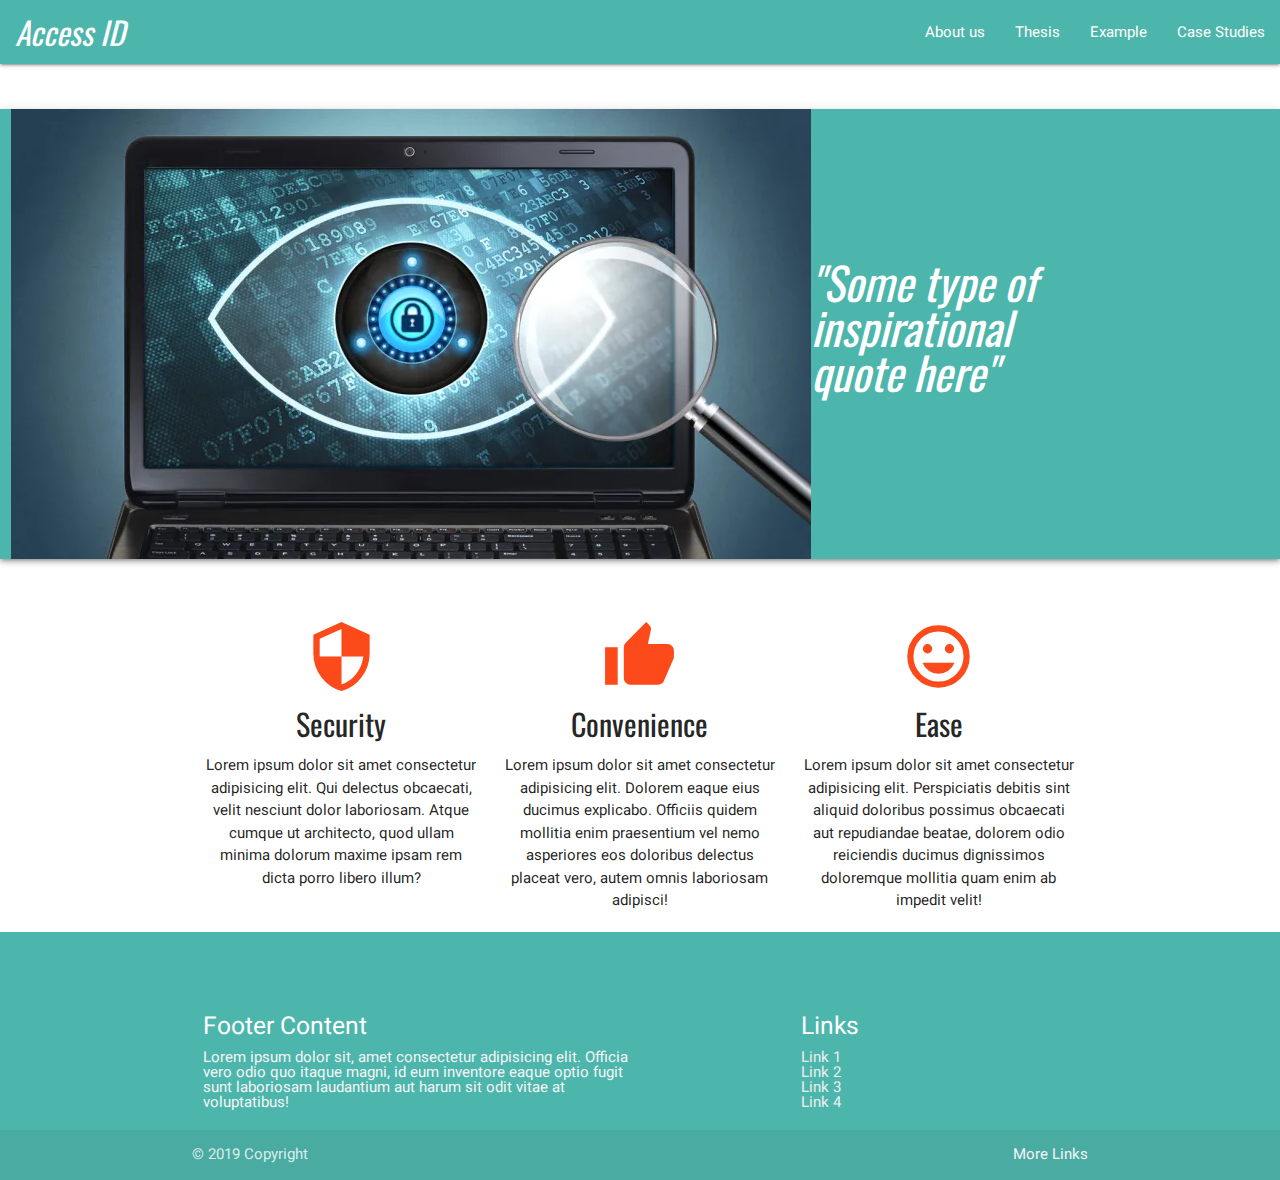
==== index.html @ 13523463 "reorganized files" ====
<!DOCTYPE html>
<html lang="en">

<head>
    <meta charset="UTF-8">
    <meta name="viewport" content="width=device-width, initial-scale=1.0">
    <meta http-equiv="X-UA-Compatible" content="ie=edge">
    <title>Access ID</title>

    <link rel="stylesheet" href="assets/css/reset.css">
    <link rel="stylesheet" href="assets/css/style.css">

    <link href="https://fonts.googleapis.com/css?family=Oswald" rel="stylesheet">
    <link href="https://fonts.googleapis.com/css?family=Heebo" rel="stylesheet">
</head>

<body>

    <nav>
        <div class="nav-wrapper #4db6ac teal lighten-2">
            <a href="index.html" class="brand-logo">Access ID</a>
            <a href="#" data-target="mobile-demo" class="sidenav-trigger"><i class="material-icons">menu</i></a>
            <ul class="right hide-on-med-and-down">
                <li><a href="assets/pages/about-us.html">About us</a></li>
                <li><a href="assets/pages/thesis.html">Thesis</a></li>
                <li><a href="assets/pages/example.html">Example</a></li>
                <li><a href="assets/pages/case-studies.html">Case Studies</a></li>
            </ul>
        </div>
    </nav>

    <ul class="sidenav" id="mobile-demo">
        <li><a href="assets/pages/about-us.html">About us</a></li>
        <li><a href="assets/pages/thesis.html">Thesis</a></li>
        <li><a href="assets/pages/example.html">Example</a></li>
        <li><a href="assets/pages/case-studies.html">Case Studies</a></li>
    </ul>

    <div class="row  #4db6ac teal lighten-2 z-depth-2">
        <div class="col s12">
            <img src="assets/images/main-image.webp" alt="Computer" class="main-img ">

            <div class="main-text">
                <p class="image-text">"Some type of inspirational quote here"</p>
            </div>
        </div>

    </div>



    <div class="container">

        <div class="row">

            <div class="col s4">
                <div class="promo center">
                    <i class="material-icons">security</i>
                    <p class="promo-caption center">Security</p>
                    <p class="promo-body">Lorem ipsum dolor sit amet consectetur adipisicing elit. Qui delectus
                        obcaecati, velit nesciunt dolor laboriosam. Atque cumque ut architecto, quod ullam minima
                        dolorum maxime ipsam rem dicta porro libero illum?</p>
                </div>

            </div>
            <div class="col s4">
                <div class="promo center">
                    <i class="material-icons">thumb_up</i>
                    <p class="promo-caption center">Convenience</p>
                    <p class="promo-body">Lorem ipsum dolor sit amet consectetur adipisicing elit. Dolorem eaque
                        eius
                        ducimus explicabo. Officiis quidem mollitia enim praesentium vel nemo asperiores eos
                        doloribus
                        delectus placeat vero, autem omnis laboriosam adipisci!</p>
                </div>
            </div>
            <div class="col s4">
                <div class="promo center">
                    <i class="material-icons">mood</i>
                    <p class="promo-caption center">Ease</p>
                    <p class="promo-body">Lorem ipsum dolor sit amet consectetur adipisicing elit. Perspiciatis
                        debitis
                        sint aliquid doloribus possimus obcaecati aut repudiandae beatae, dolorem odio reiciendis
                        ducimus dignissimos doloremque mollitia quam enim ab impedit velit!</p>
                </div>
            </div>

        </div>

    </div>



    <footer class="page-footer #4db6ac teal lighten-2 ">
        <div class="container">
            <div class="row">
                <div class="col l6 s12">
                    <h5 class="white-text">Footer Content</h5>
                    <p class="grey-text text-lighten-4">Lorem ipsum dolor sit, amet consectetur adipisicing elit. Officia vero odio quo itaque magni, id eum inventore eaque optio fugit sunt laboriosam laudantium aut harum sit odit vitae at voluptatibus!</p>
                </div>
                <div class="col l4 offset-l2 s12">
                    <h5 class="white-text">Links</h5>
                    <ul>
                        <li><a class="grey-text text-lighten-3" href="#!">Link 1</a></li>
                        <li><a class="grey-text text-lighten-3" href="#!">Link 2</a></li>
                        <li><a class="grey-text text-lighten-3" href="#!">Link 3</a></li>
                        <li><a class="grey-text text-lighten-3" href="#!">Link 4</a></li>
                    </ul>
                </div>
            </div>
        </div>
        <div class="footer-copyright">
            <div class="container">
                © 2019 Copyright
                <a class="grey-text text-lighten-4 right" href="#!">More Links</a>
            </div>
        </div>
    </footer>



    <script src="https://cdnjs.cloudflare.com/ajax/libs/jquery/3.3.1/jquery.min.js"></script>
    <!-- Compiled and minified CSS -->
    <link rel="stylesheet" href="https://cdnjs.cloudflare.com/ajax/libs/materialize/1.0.0/css/materialize.min.css">

    <!-- Compiled and minified JavaScript -->
    <script src="https://cdnjs.cloudflare.com/ajax/libs/materialize/1.0.0/js/materialize.min.js"></script>

    <!--Import Google Icon Font-->
    <link href="https://fonts.googleapis.com/icon?family=Material+Icons" rel="stylesheet">
    <script src="pages/example-page/app.js"></script>
</body>

</html>
---- assets/css/style.css ----
body {
    font-size: 1rem;
    font-family: 'Heebo', sans-serif;
}

.brand-logo {
    margin-left: 1rem;
    font-family: 'Oswald', sans-serif;
    font-style: italic;
}

.main-img {
    float:left;
}
.promo i {
    font-size: 5rem;
    display: block;
    margin: 1rem;
    color: #FC4A1A;
}

.promo-caption {
    font-family: 'Oswald', sans-serif;
    font-size: 2rem;
    margin: 1rem;
}

.promo-body {
    line-height: 1.5rem;
}

.image-text {
    font-family: 'Oswald', sans-serif;
    font-size: 3rem;
    font-style: italic;
    margin: 10rem;
    color: white;
}

.main-text {
    font-family: 'Oswald', sans-serif;
    font-size: 3rem;
    font-style: italic;
    margin: 3rem;
    color: white;
}

.row {
    margin: 3rem;
}

.video{
	margin: auto;
	width: 500px;
	height: 375px;
    border: 10px #4ABDAC solid;
}

#video {
	width: 100%;
	height: 100%;
    background-color: #666;

}
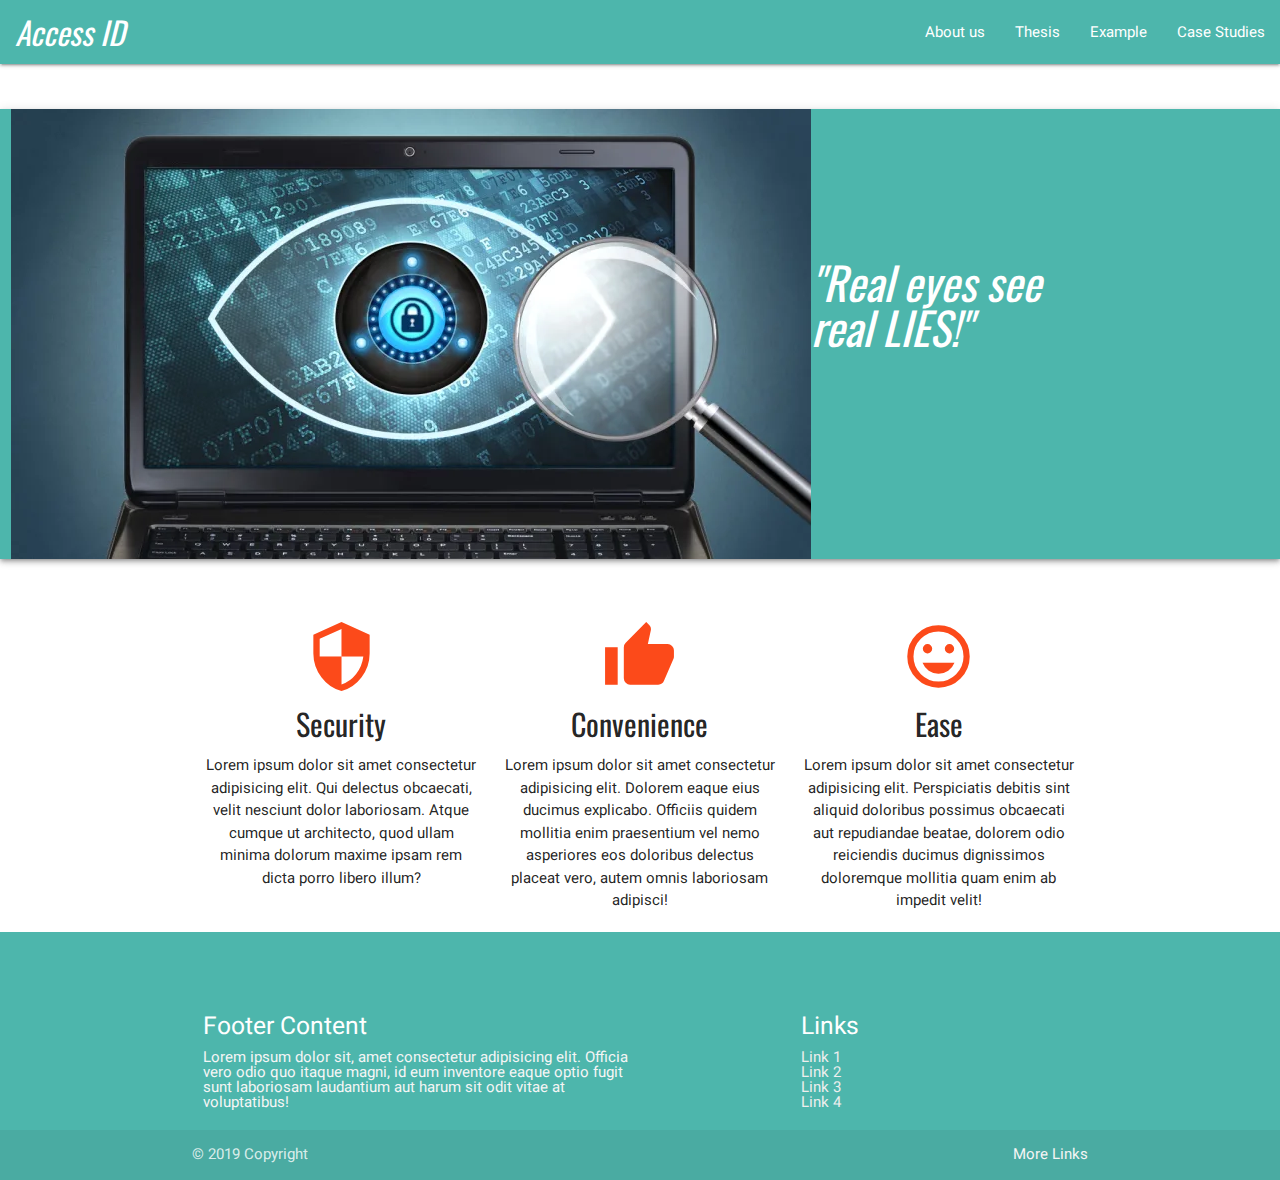
==== commit b9952206: "started gym auth page" ====
--- a/index.html
+++ b/index.html
@@ -5,6 +5,7 @@
     <meta charset="UTF-8">
     <meta name="viewport" content="width=device-width, initial-scale=1.0">
     <meta http-equiv="X-UA-Compatible" content="ie=edge">
+    <link rel="icon" href="https://www.t2techgroup.com/wp-content/uploads/2018/07/security-icon-300x274.png">
     <title>Access ID</title>
 
     <link rel="stylesheet" href="assets/css/reset.css">
@@ -21,19 +22,19 @@
             <a href="index.html" class="brand-logo">Access ID</a>
             <a href="#" data-target="mobile-demo" class="sidenav-trigger"><i class="material-icons">menu</i></a>
             <ul class="right hide-on-med-and-down">
-                <li><a href="assets/pages/about-us.html">About us</a></li>
-                <li><a href="assets/pages/thesis.html">Thesis</a></li>
-                <li><a href="assets/pages/example.html">Example</a></li>
-                <li><a href="assets/pages/case-studies.html">Case Studies</a></li>
+                <li><a href="pages/about-us-page/about-us.html">About us</a></li>
+                <li><a href="pages/thesis-page/thesis.html">Thesis</a></li>
+                <li><a href="pages/example-page/example.html">Example</a></li>
+                <li><a href="pages/case-studies-page/case-studies.html">Case Studies</a></li>
             </ul>
         </div>
     </nav>
 
     <ul class="sidenav" id="mobile-demo">
-        <li><a href="assets/pages/about-us.html">About us</a></li>
-        <li><a href="assets/pages/thesis.html">Thesis</a></li>
-        <li><a href="assets/pages/example.html">Example</a></li>
-        <li><a href="assets/pages/case-studies.html">Case Studies</a></li>
+        <li><a href="pages/about-us-page/about-us.html">About us</a></li>
+        <li><a href="pages/thesis-page/thesis.html">Thesis</a></li>
+        <li><a href="pages/example-page/example.html">Example</a></li>
+        <li><a href="pages/case-studies-page/case-studies.html">Case Studies</a></li>
     </ul>
 
     <div class="row  #4db6ac teal lighten-2 z-depth-2">
@@ -41,7 +42,7 @@
             <img src="assets/images/main-image.webp" alt="Computer" class="main-img ">
 
             <div class="main-text">
-                <p class="image-text">"Some type of inspirational quote here"</p>
+                <p class="image-text">"Real eyes see real LIES!"</p>
             </div>
         </div>
 
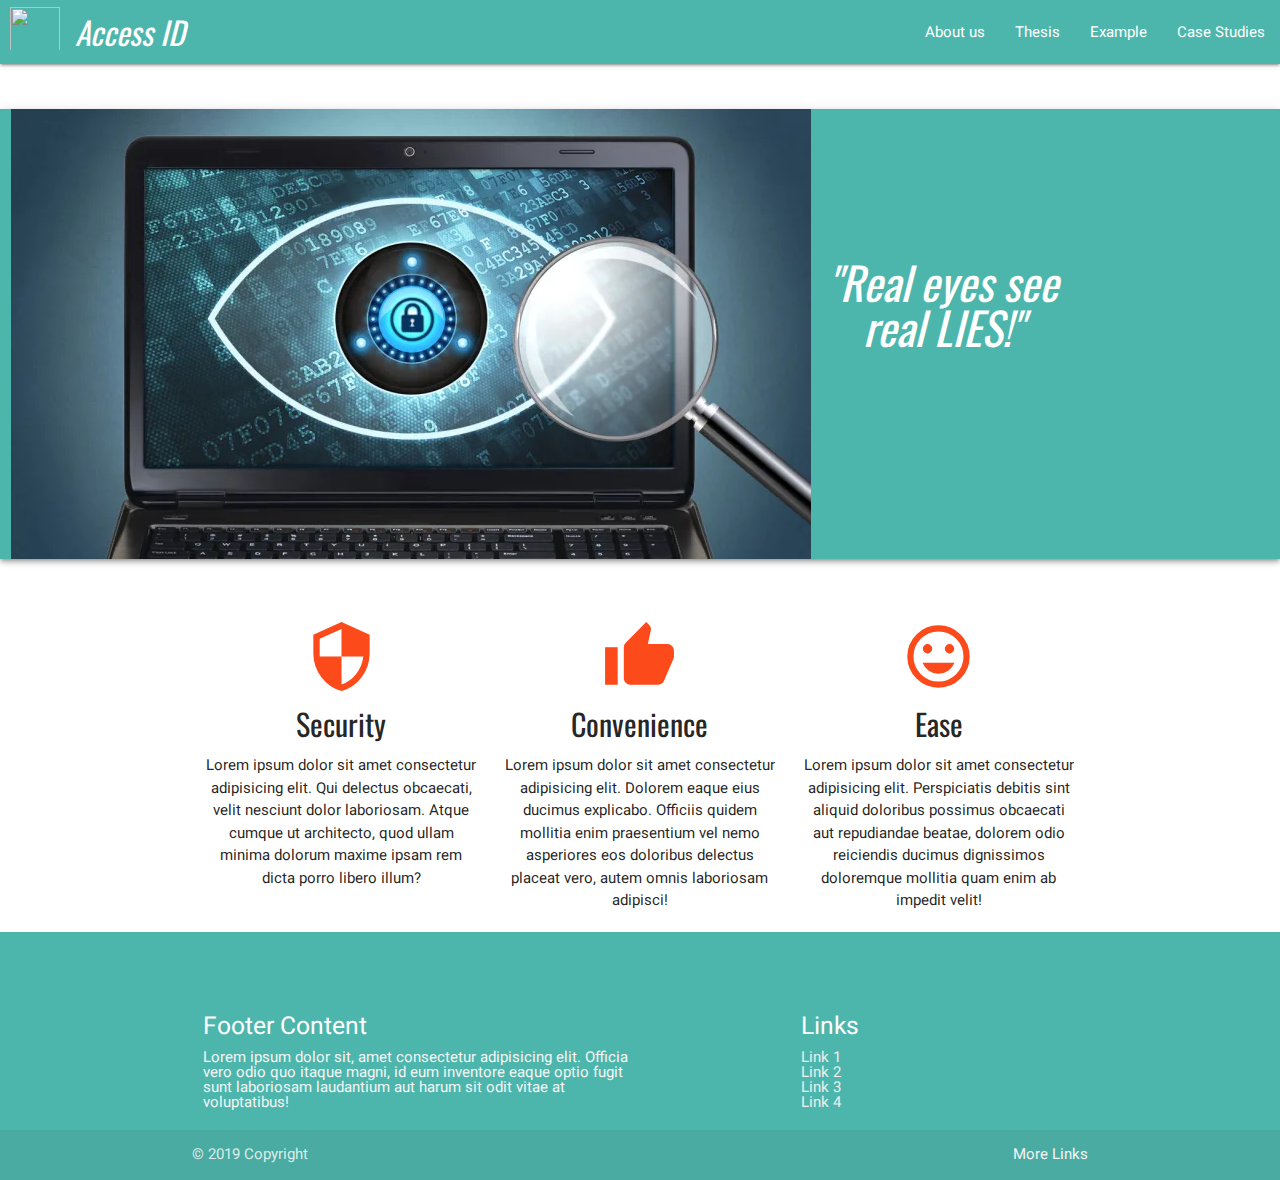
==== commit 72bab937: "?" ====
--- a/index.html
+++ b/index.html
@@ -19,7 +19,8 @@
 
     <nav>
         <div class="nav-wrapper #4db6ac teal lighten-2">
-            <a href="index.html" class="brand-logo">Access ID</a>
+            <img style="height:50px;width:50px;padding-top:7px;margin-left:10px;" src="https://www.t2techgroup.com/wp-content/uploads/2018/07/security-icon-300x274.png">
+            <a href="index.html" class="brand-logo"></i>Access ID</a>
             <a href="#" data-target="mobile-demo" class="sidenav-trigger"><i class="material-icons">menu</i></a>
             <ul class="right hide-on-med-and-down">
                 <li><a href="pages/about-us-page/about-us.html">About us</a></li>
@@ -42,18 +43,13 @@
             <img src="assets/images/main-image.webp" alt="Computer" class="main-img ">
 
             <div class="main-text">
-                <p class="image-text">"Real eyes see real LIES!"</p>
+                <p class="image-text" style="text-align:center;">"Real eyes see real LIES!"</p>
             </div>
         </div>
-
     </div>
 
-
-
     <div class="container">
-
         <div class="row">
-
             <div class="col s4">
                 <div class="promo center">
                     <i class="material-icons">security</i>
@@ -62,7 +58,6 @@
                         obcaecati, velit nesciunt dolor laboriosam. Atque cumque ut architecto, quod ullam minima
                         dolorum maxime ipsam rem dicta porro libero illum?</p>
                 </div>
-
             </div>
             <div class="col s4">
                 <div class="promo center">
@@ -85,19 +80,17 @@
                         ducimus dignissimos doloremque mollitia quam enim ab impedit velit!</p>
                 </div>
             </div>
-
         </div>
-
     </div>
-
-
 
     <footer class="page-footer #4db6ac teal lighten-2 ">
         <div class="container">
             <div class="row">
                 <div class="col l6 s12">
                     <h5 class="white-text">Footer Content</h5>
-                    <p class="grey-text text-lighten-4">Lorem ipsum dolor sit, amet consectetur adipisicing elit. Officia vero odio quo itaque magni, id eum inventore eaque optio fugit sunt laboriosam laudantium aut harum sit odit vitae at voluptatibus!</p>
+                    <p class="grey-text text-lighten-4">Lorem ipsum dolor sit, amet consectetur adipisicing elit.
+                        Officia vero odio quo itaque magni, id eum inventore eaque optio fugit sunt laboriosam
+                        laudantium aut harum sit odit vitae at voluptatibus!</p>
                 </div>
                 <div class="col l4 offset-l2 s12">
                     <h5 class="white-text">Links</h5>
@@ -118,15 +111,11 @@
         </div>
     </footer>
 
-
-
     <script src="https://cdnjs.cloudflare.com/ajax/libs/jquery/3.3.1/jquery.min.js"></script>
     <!-- Compiled and minified CSS -->
     <link rel="stylesheet" href="https://cdnjs.cloudflare.com/ajax/libs/materialize/1.0.0/css/materialize.min.css">
-
     <!-- Compiled and minified JavaScript -->
     <script src="https://cdnjs.cloudflare.com/ajax/libs/materialize/1.0.0/js/materialize.min.js"></script>
-
     <!--Import Google Icon Font-->
     <link href="https://fonts.googleapis.com/icon?family=Material+Icons" rel="stylesheet">
     <script src="pages/example-page/app.js"></script>
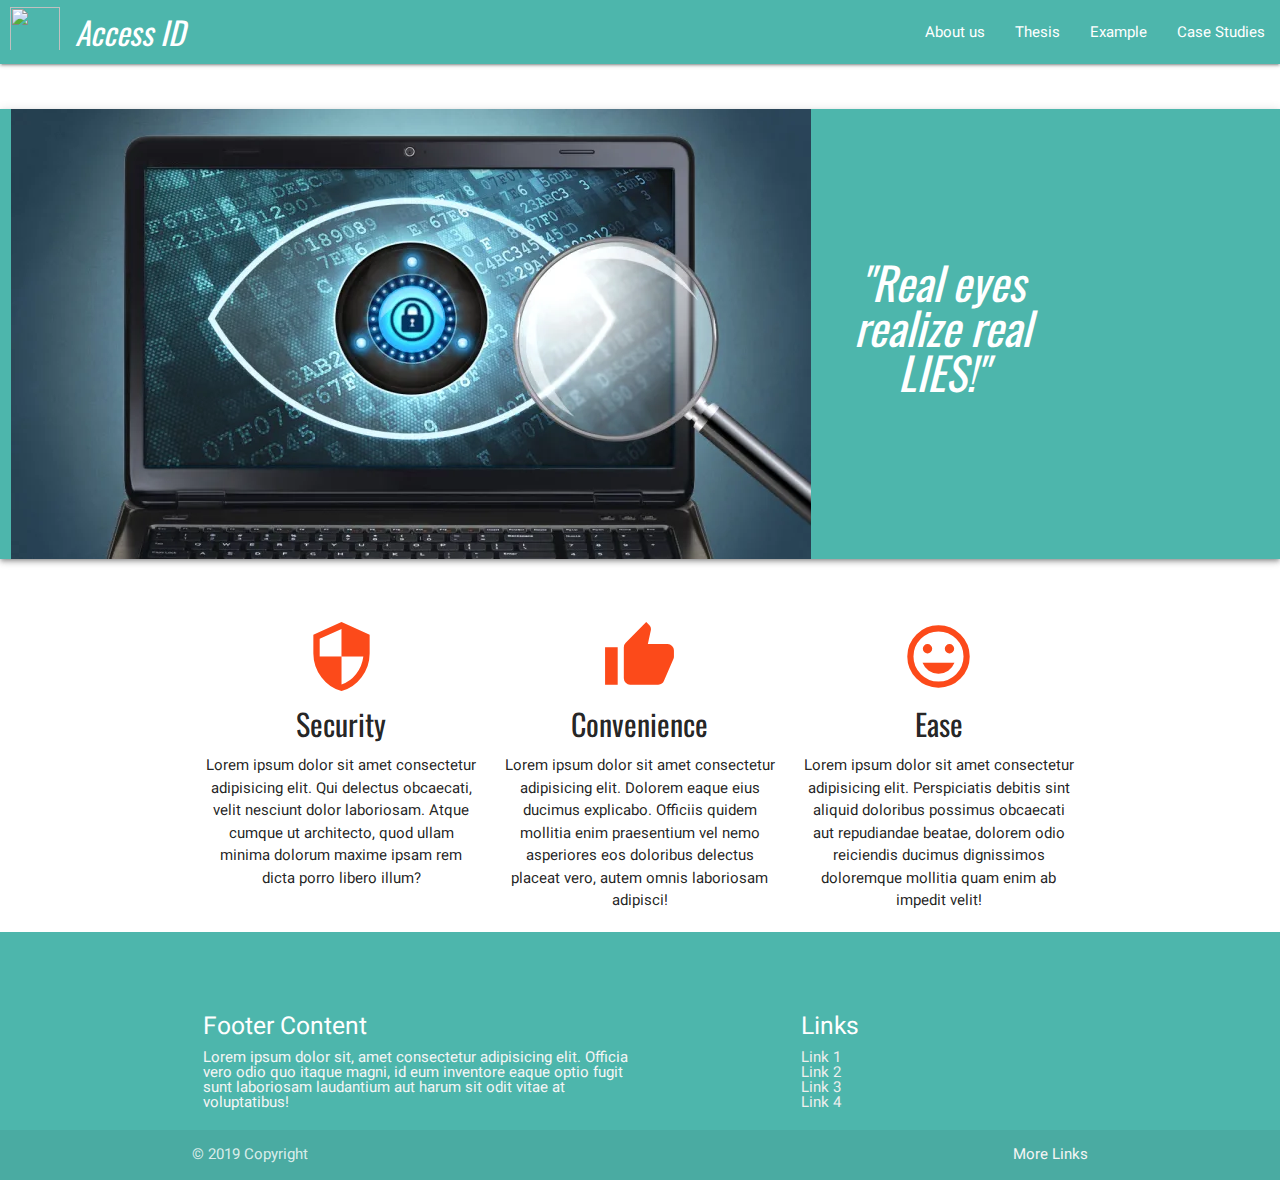
==== commit 80581064: "I did some stuff" ====
--- a/index.html
+++ b/index.html
@@ -43,7 +43,7 @@
             <img src="assets/images/main-image.webp" alt="Computer" class="main-img ">
 
             <div class="main-text">
-                <p class="image-text" style="text-align:center;">"Real eyes see real LIES!"</p>
+                <p class="image-text" style="text-align:center;">"Real eyes realize real LIES!"</p>
             </div>
         </div>
     </div>
--- a/assets/css/style.css
+++ b/assets/css/style.css
@@ -62,3 +62,37 @@
     background-color: #666;
 
 }
+
+#my_camera {
+background-color: lightblue;
+
+}
+
+
+#my_result {
+    margin-left: -50px;
+    margin-top: 50px;
+}
+#my_result img {
+    border: 10px solid lightblue;
+    margin-left: -10px;
+}
+
+video {
+    width: 100%;
+    height: 100%;
+    border: 10px solid lightblue;
+}
+
+
+
+#information_holder {
+   margin: auto;
+   width: 50%;
+   font-size: 20px;
+   font-family: Georgia, 'Times New Roman', Times, serif;
+   background-color: lightblue;
+   border-radius: 15px 30px;
+   padding: 20px;
+   margin-bottom: 50px;
+}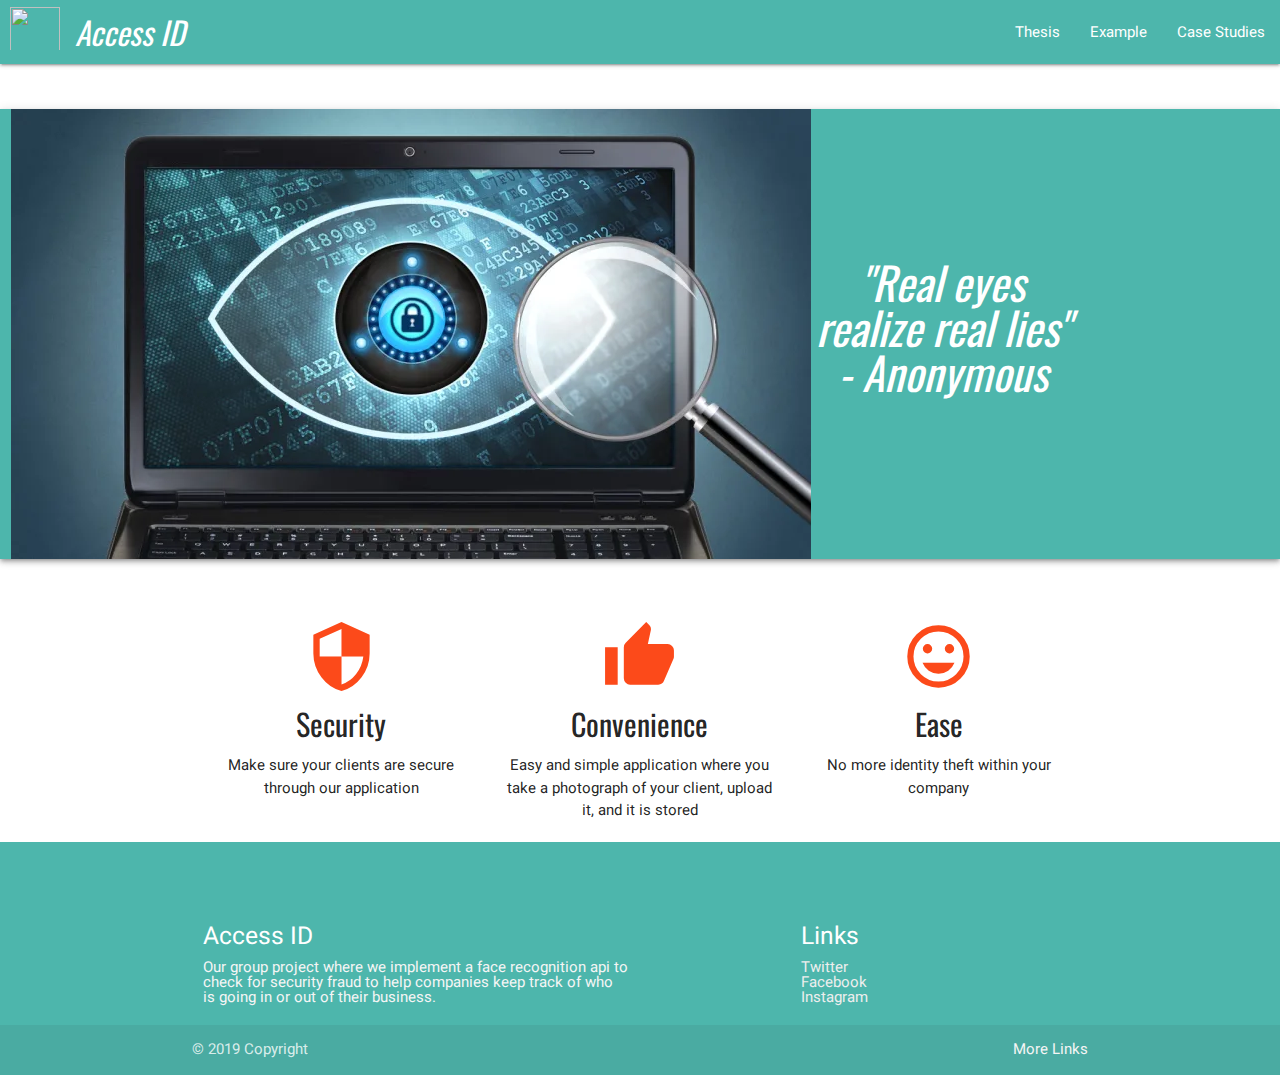
==== commit 21e809fa: "hello" ====
--- a/index.html
+++ b/index.html
@@ -23,7 +23,6 @@
             <a href="index.html" class="brand-logo"></i>Access ID</a>
             <a href="#" data-target="mobile-demo" class="sidenav-trigger"><i class="material-icons">menu</i></a>
             <ul class="right hide-on-med-and-down">
-                <li><a href="pages/about-us-page/about-us.html">About us</a></li>
                 <li><a href="pages/thesis-page/thesis.html">Thesis</a></li>
                 <li><a href="pages/example-page/example.html">Example</a></li>
                 <li><a href="pages/case-studies-page/case-studies.html">Case Studies</a></li>
@@ -32,7 +31,6 @@
     </nav>
 
     <ul class="sidenav" id="mobile-demo">
-        <li><a href="pages/about-us-page/about-us.html">About us</a></li>
         <li><a href="pages/thesis-page/thesis.html">Thesis</a></li>
         <li><a href="pages/example-page/example.html">Example</a></li>
         <li><a href="pages/case-studies-page/case-studies.html">Case Studies</a></li>
@@ -43,7 +41,7 @@
             <img src="assets/images/main-image.webp" alt="Computer" class="main-img ">
 
             <div class="main-text">
-                <p class="image-text" style="text-align:center;">"Real eyes realize real LIES!"</p>
+                <p class="image-text" style="text-align:center;">"Real eyes realize real lies" <br>- Anonymous</p>
             </div>
         </div>
     </div>
@@ -54,30 +52,21 @@
                 <div class="promo center">
                     <i class="material-icons">security</i>
                     <p class="promo-caption center">Security</p>
-                    <p class="promo-body">Lorem ipsum dolor sit amet consectetur adipisicing elit. Qui delectus
-                        obcaecati, velit nesciunt dolor laboriosam. Atque cumque ut architecto, quod ullam minima
-                        dolorum maxime ipsam rem dicta porro libero illum?</p>
+                    <p class="promo-body">Make sure your clients are secure through our application</p>
                 </div>
             </div>
             <div class="col s4">
                 <div class="promo center">
                     <i class="material-icons">thumb_up</i>
                     <p class="promo-caption center">Convenience</p>
-                    <p class="promo-body">Lorem ipsum dolor sit amet consectetur adipisicing elit. Dolorem eaque
-                        eius
-                        ducimus explicabo. Officiis quidem mollitia enim praesentium vel nemo asperiores eos
-                        doloribus
-                        delectus placeat vero, autem omnis laboriosam adipisci!</p>
+                    <p class="promo-body">Easy and simple application where you take a photograph of your client, upload it, and it is stored</p>
                 </div>
             </div>
             <div class="col s4">
                 <div class="promo center">
                     <i class="material-icons">mood</i>
                     <p class="promo-caption center">Ease</p>
-                    <p class="promo-body">Lorem ipsum dolor sit amet consectetur adipisicing elit. Perspiciatis
-                        debitis
-                        sint aliquid doloribus possimus obcaecati aut repudiandae beatae, dolorem odio reiciendis
-                        ducimus dignissimos doloremque mollitia quam enim ab impedit velit!</p>
+                    <p class="promo-body">No more identity theft within your company</p>
                 </div>
             </div>
         </div>
@@ -87,18 +76,15 @@
         <div class="container">
             <div class="row">
                 <div class="col l6 s12">
-                    <h5 class="white-text">Footer Content</h5>
-                    <p class="grey-text text-lighten-4">Lorem ipsum dolor sit, amet consectetur adipisicing elit.
-                        Officia vero odio quo itaque magni, id eum inventore eaque optio fugit sunt laboriosam
-                        laudantium aut harum sit odit vitae at voluptatibus!</p>
+                    <h5 class="white-text">Access ID</h5>
+                    <p class="grey-text text-lighten-4">Our group project where we implement a face recognition api to check for security fraud to help companies keep track of who is going in or out of their business.</p>
                 </div>
                 <div class="col l4 offset-l2 s12">
                     <h5 class="white-text">Links</h5>
                     <ul>
-                        <li><a class="grey-text text-lighten-3" href="#!">Link 1</a></li>
-                        <li><a class="grey-text text-lighten-3" href="#!">Link 2</a></li>
-                        <li><a class="grey-text text-lighten-3" href="#!">Link 3</a></li>
-                        <li><a class="grey-text text-lighten-3" href="#!">Link 4</a></li>
+                        <li><a class="grey-text text-lighten-3" href="#!">Twitter</a></li>
+                        <li><a class="grey-text text-lighten-3" href="#!">Facebook</a></li>
+                        <li><a class="grey-text text-lighten-3" href="#!">Instagram</a></li>
                     </ul>
                 </div>
             </div>
--- a/assets/css/style.css
+++ b/assets/css/style.css
@@ -63,36 +63,19 @@
 
 }
 
-#my_camera {
-background-color: lightblue;
-
+.container2 {
+    margin: 0 auto;
+    width: 960px;
+}
+#side-bar {
+    margin: 10px;
+    color: white;
+    padding: 10px;
 }
 
-
-#my_result {
-    margin-left: -50px;
-    margin-top: 50px;
-}
-#my_result img {
-    border: 10px solid lightblue;
-    margin-left: -10px;
-}
-
-video {
-    width: 100%;
-    height: 100%;
-    border: 10px solid lightblue;
-}
-
-
-
-#information_holder {
-   margin: auto;
-   width: 50%;
-   font-size: 20px;
-   font-family: Georgia, 'Times New Roman', Times, serif;
-   background-color: lightblue;
-   border-radius: 15px 30px;
-   padding: 20px;
-   margin-bottom: 50px;
+#main-bar {
+    margin: 10px;
+    width: 60%;
+    color: white;
+    padding: 10px;
 }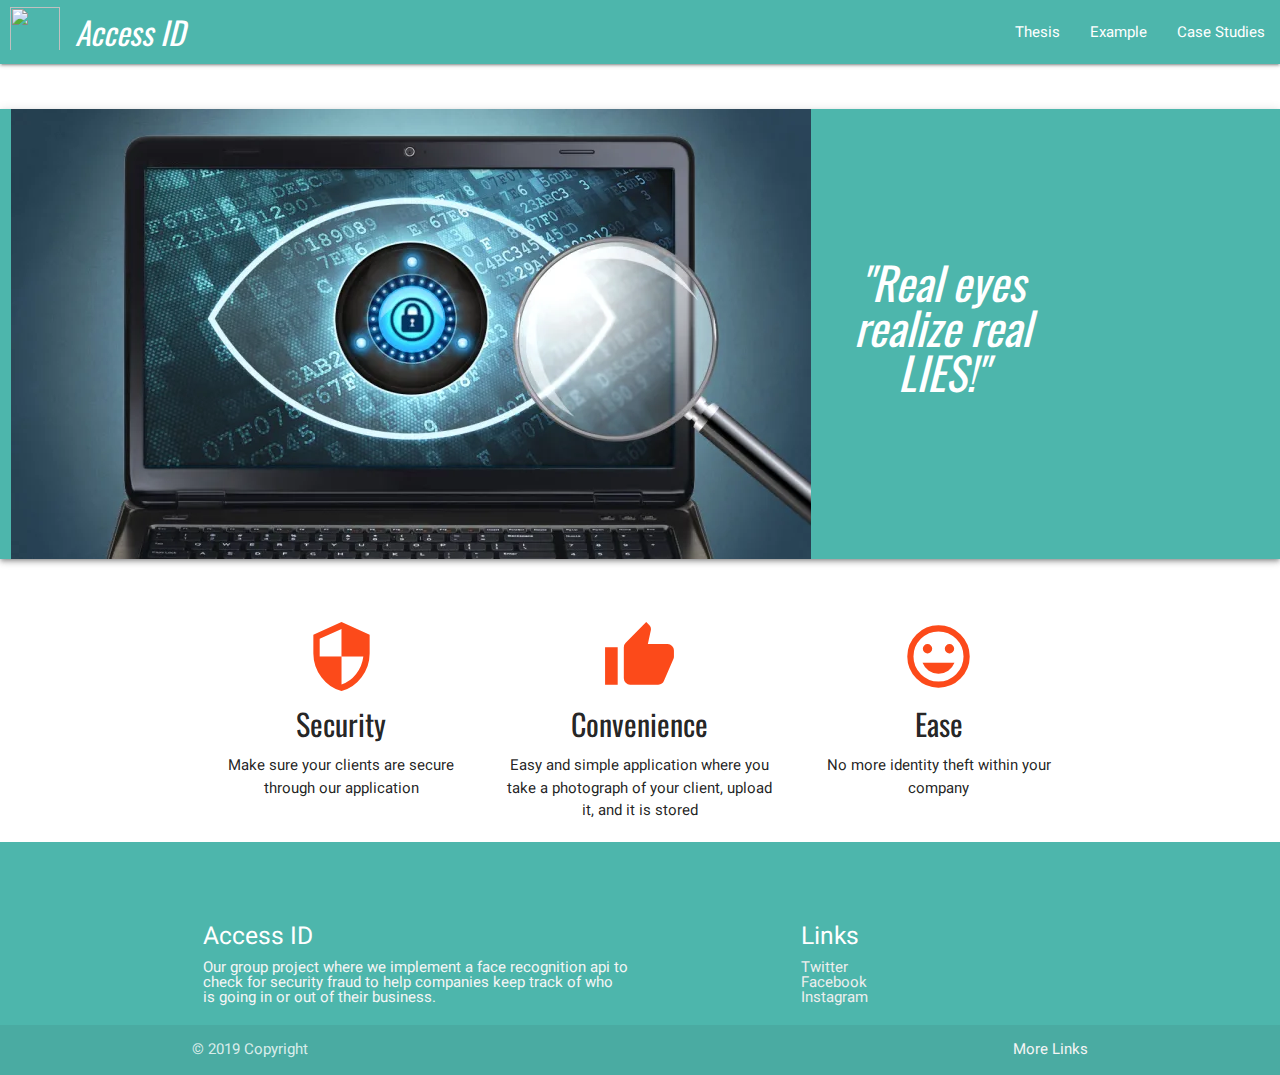
==== commit 229fd2a7: "dsfdfsf" ====
--- a/index.html
+++ b/index.html
@@ -41,7 +41,7 @@
             <img src="assets/images/main-image.webp" alt="Computer" class="main-img ">
 
             <div class="main-text">
-                <p class="image-text" style="text-align:center;">"Real eyes realize real lies" <br>- Anonymous</p>
+                <p class="image-text" style="text-align:center;">"Real eyes realize real LIES!"</p>
             </div>
         </div>
     </div>
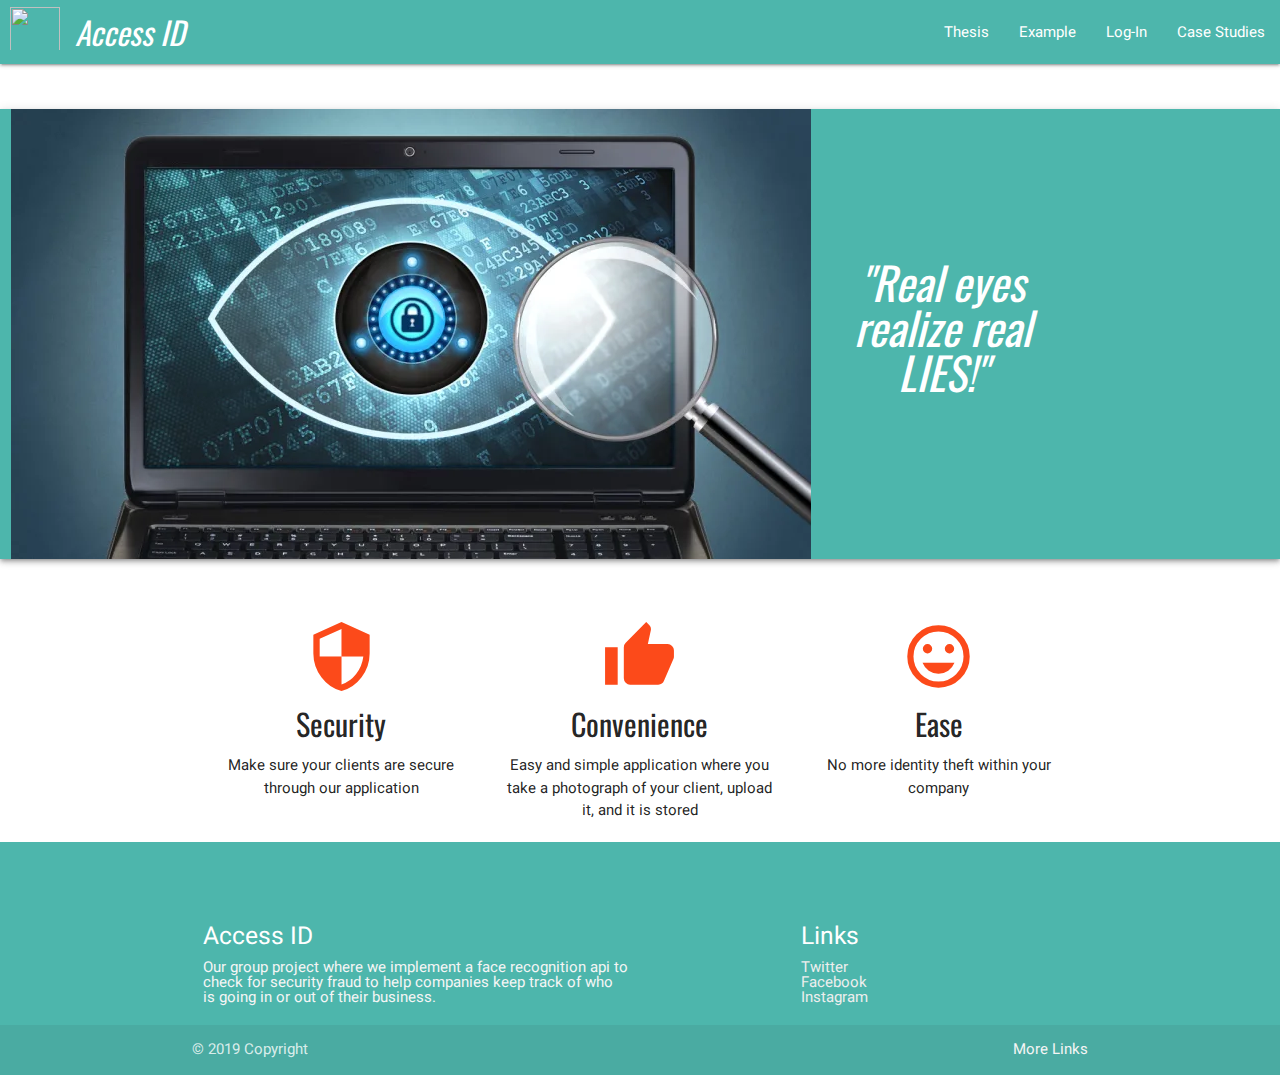
==== commit 6b1adaab: "a lot of weird changes" ====
--- a/index.html
+++ b/index.html
@@ -25,6 +25,7 @@
             <ul class="right hide-on-med-and-down">
                 <li><a href="pages/thesis-page/thesis.html">Thesis</a></li>
                 <li><a href="pages/example-page/example.html">Example</a></li>
+                <li><a href="pages/gym-authentication-page/gym-authentication.html">Log-In</a></li>
                 <li><a href="pages/case-studies-page/case-studies.html">Case Studies</a></li>
             </ul>
         </div>
@@ -33,6 +34,7 @@
     <ul class="sidenav" id="mobile-demo">
         <li><a href="pages/thesis-page/thesis.html">Thesis</a></li>
         <li><a href="pages/example-page/example.html">Example</a></li>
+        <li><a href="pages/gym-authentication-page/gym-authentication.html">Log-In</a></li>
         <li><a href="pages/case-studies-page/case-studies.html">Case Studies</a></li>
     </ul>
 
--- a/assets/css/style.css
+++ b/assets/css/style.css
@@ -1,6 +1,10 @@
 body {
     font-size: 1rem;
     font-family: 'Heebo', sans-serif;
+}
+
+#youimg {
+    width: 400px;
 }
 
 .brand-logo {
@@ -63,6 +67,38 @@
 
 }
 
+#my_camera {
+background-color: lightblue;
+
+}
+
+
+#my_result {
+    margin-left: -50px;
+    margin-top: 50px;
+}
+#my_result img {
+    border: 10px solid lightblue;
+    margin-left: -10px;
+}
+
+video {
+    width: 100%;
+    height: 100%;
+    border: 10px solid lightblue;
+}
+
+
+
+#information_holder {
+   margin: auto;
+   width: 50%;
+   font-size: 20px;
+   font-family: Georgia, 'Times New Roman', Times, serif;
+   background-color: lightblue;
+   border-radius: 15px 30px;
+   padding: 20px;
+   margin-bottom: 50px;
 .container2 {
     margin: 0 auto;
     width: 960px;
